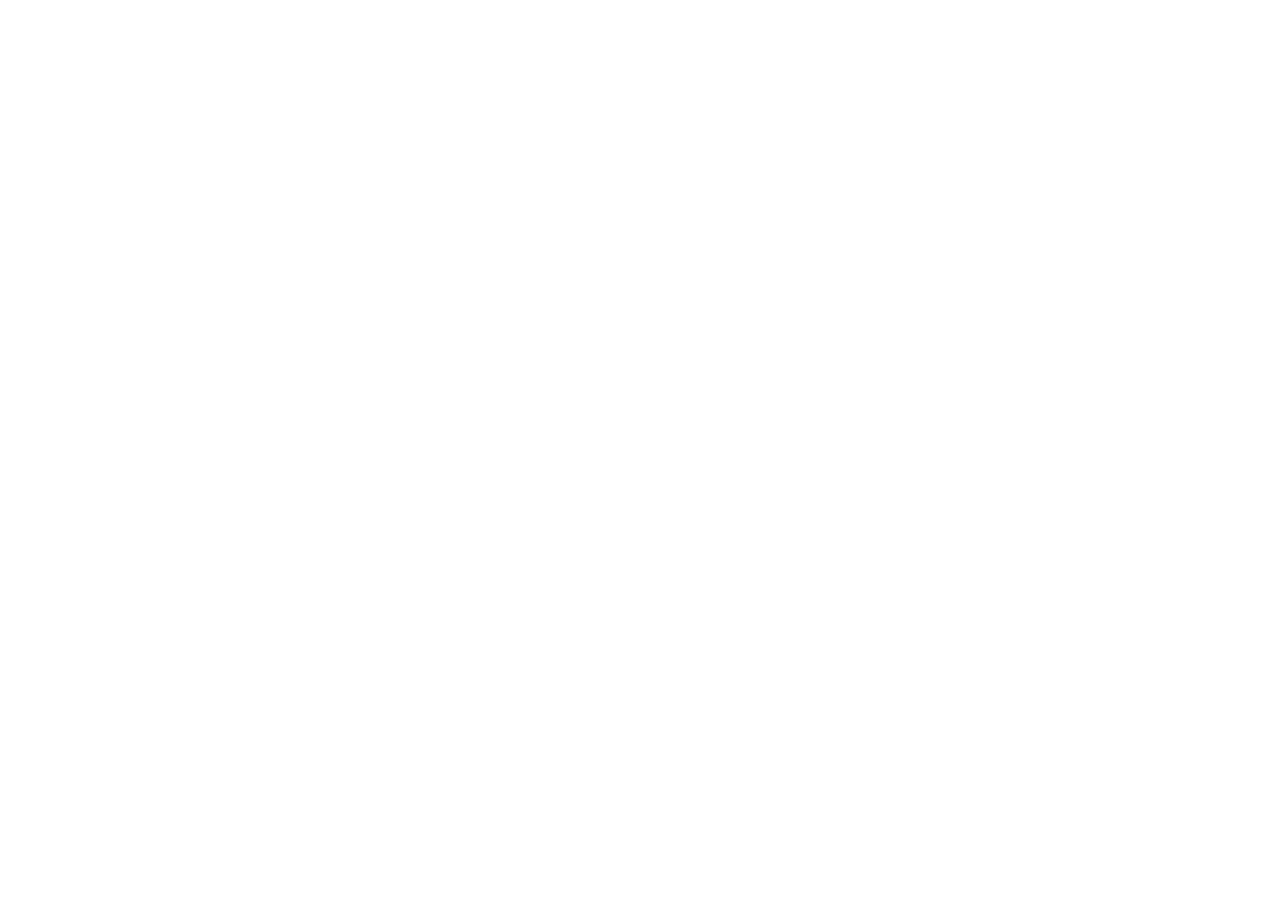
==== index.html @ 6db4206f "first commit" ====
<!DOCTYPE html>
<html lang="en">
<head>
    <meta charset="UTF-8">
    <meta http-equiv="X-UA-Compatible" content="IE=edge">
    <meta name="viewport" content="width=device-width, initial-scale=1.0">
    <title>Document</title>
</head>
<body>
    
</body>
</html>
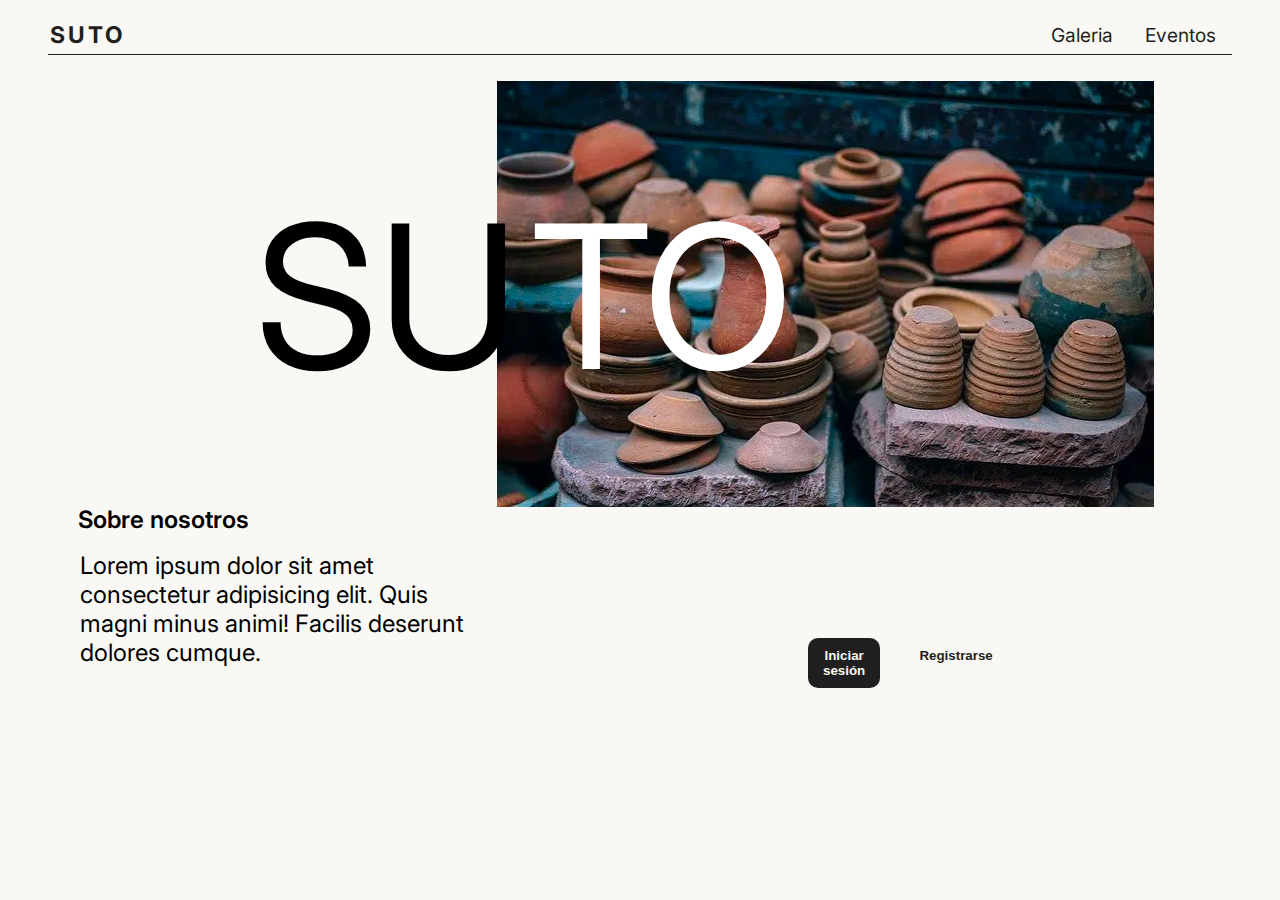
==== commit 4c490b16: "paginas terminadas" ====
--- a/index.html
+++ b/index.html
@@ -4,9 +4,43 @@
     <meta charset="UTF-8">
     <meta http-equiv="X-UA-Compatible" content="IE=edge">
     <meta name="viewport" content="width=device-width, initial-scale=1.0">
-    <title>Document</title>
+    <link rel="stylesheet" href="styles.css">
+    <title>Suto</title>
 </head>
 <body>
-    
+    <header class="header">
+        <div class="head_cont logo_nav">
+            <a href="/index.html" class="logo"><b>SUTO</b></a>
+            <nav class="navigation">
+                <ul>
+                    <li> <a href="/galeria.html">Galeria</a></li>
+                    <li> <a href="/eventos.html">Eventos</a></li>
+                </ul>
+            </nav>
+        </div>
+    </header>
+    <main class="indexBx">
+        <div>
+            <img class="imgIndex" src="/Imagenes/imgLogin/login.png" alt="Imagen de inicio">
+        </div>
+        <div class="text">
+            <P class="su">SU</P>
+        </div>
+        <div class="text">
+            <P class="to">TO</P>
+        </div>
+        <div>
+            <h3 class="titulo">Sobre nosotros</h3>
+        </div>
+        <div>
+            <p class="description">Lorem ipsum dolor sit amet consectetur adipisicing elit. Quis magni minus animi! Facilis deserunt dolores cumque.</p>
+        </div>
+        <div class="buttoms">
+            <a href="/login.html"><button class="sign">Iniciar sesión</button></a>
+            <button class="log">Registrarse</button>
+        </div>
+
+
+    </main>
 </body>
 </html>--- a/styles.css
+++ b/styles.css
@@ -0,0 +1,458 @@
+@import url('https://fonts.googleapis.com/css2?family=Inter&display=swap');
+
+*{
+    margin: 0;
+    padding: 0;
+    box-sizing: border-box;
+}
+
+body{
+    background-color: #FAF8F4 ; 
+    font-family:  'Inter', sans-serif;
+    color: #1f1f1f;
+    font-size: 1.2rem;
+    line-height: 1.4rem;
+    margin: 0;
+    text-decoration: none;
+   
+}
+.head_cont{
+    width: 100;
+    max-width: 1200px;
+    margin: 0 auto;
+    border-bottom: 1px solid #1f1f1f;
+    display: flex;
+    justify-content: space-between;
+}
+.header{
+    color: #1f1f1f;
+    padding: 1rem 3rem;
+    text-decoration: none;
+    
+}
+    .header a{
+    color: #1f1f1f;
+    text-decoration: none;
+    }
+.logo{
+    letter-spacing: 3px;
+    font-size: 1.2em;
+    padding: 2px;
+
+}
+.menu_icon{
+    display: none;
+    cursor: pointer;
+}
+.logo_nav{
+    display: flex;
+    justify-content: space-between;
+    align-items: center;
+    text-decoration: none;
+    flex-wrap: wrap;
+}
+.boton{
+    background-color: #1f1f1f;
+    border-radius: 10px;
+}
+.boton a{
+    color: #FAF8F4;
+}
+.navigation ul{
+    margin: 0;
+    padding: 0;
+    list-style: none;
+    text-decoration: none;
+    display: flex;
+}
+.navigation ul li{
+    display: inline-block;
+}
+.navigation ul li a{
+    display: block;
+    padding: 0.5rem 1rem;
+    transition: all 0.4s linear;
+}
+.navigation ul li a:hover{
+    color: #9D6A89;
+}
+
+.navigationEv{
+    margin: 0;
+    padding: 30px;
+    list-style: none;
+    text-decoration: none;
+    display: flex;
+}
+.navigationEv li {
+    display: inline-block;
+}
+.navigationEv li a{
+    display: block;
+    padding: 0.5rem 1rem;
+    transition: all 0.4s linear;
+    color: #1f1f1f;
+    text-decoration: none;
+}
+
+
+/* de aqui para arriba es navbar*/
+
+.title{
+    margin: 10px ;
+    padding: 40px ;
+    width: 10px;
+        
+}
+.cont_box{  
+    height: 100%;
+    width: 90%;
+    margin:70px;
+    display: flex;
+
+}
+.box{
+    margin: 2px; 
+    height: 85%;
+    
+}
+.img_cat{
+    margin: 15px;
+    height: 230px;
+    width: 230px;
+    border-radius: 6px;
+}
+button{
+    background: #F3E9E0;
+    border: none;
+    color: #1f1f1f;
+    padding: 10px;
+    width: 260px;
+    font-weight: 600;
+    cursor: pointer;
+    border-radius: 10px;
+}
+/* Hover  ⬇ */
+.container{
+    position: relative;
+    display:flex;
+    justify-content: center;
+    align-items: center;
+    flex-wrap: wrap;
+    max-width: 1100px;
+    left: 81px;
+}
+.container .card{
+    position: relative;
+    width: 230px;
+    height: 230px;
+    margin: 1.3rem;
+    overflow: hidden ;
+    
+}
+.container .card .imgBox
+.container .card .contentBox{
+    position: absolute;
+    top: 0;
+    left: 0;
+    width: 100%;
+    height: 100%;
+}
+.container .card .imgBox img{
+    position: absolute;
+    top: 0;
+    left: 0;
+    width: 100%;
+    height: 100%;
+    object-fit: cover;
+    border-radius: 10px;
+}
+.container .card .contentBox::before{
+    content:'';
+    position: absolute;
+    top: 0;
+    left: 0;
+    width: 100%;
+    height: 100%;
+    background: #FAF8F4;
+    transform: scaleX(0);
+    transition: transform 0.5s ease-in-out;
+    transform-origin: right;
+    transition-delay: 0.5s;
+}
+.container .card:hover .contentBox::before{
+    transform: scaleX(1);
+    transition: transform 0.5s ease-in-out;
+    transform-origin: left;
+    transition-delay: 0s;
+}
+.container .card .contentBox{
+    display: flex;
+    justify-content: center;
+    align-items: center;
+}
+.container .card .contentBox .content{
+   position: relative;
+   padding: 30px;
+   z-index: 1;
+   transition: 0.5s;
+   transform: translate(-300px);
+   transition-delay: 0s;
+}
+.container .card:hover .contentBox .content{
+    transform: translate(0px);
+    transition-delay: 0.5s;
+}
+.container .card:hover .contentBox .content h3{
+    font-size: 1.3em;
+    text-transform: uppercase;
+    letter-spacing: 1px;
+}
+.container .card:hover .contentBox .content p{
+    font-size: 1em;
+    line-height: 1.4em;
+    font-weight: 300;
+}
+
+/* Cartel  ⬇ */
+.cartel{
+    position: absolute;
+    width: 717px;
+    height: 361px;
+    left: 81px;
+    top: 245px;
+}
+.eventName{    
+    position: absolute;
+    width: 390px;
+    height: 41px;
+    left: 896px;
+    top: 245px;
+    font-style: normal;
+    font-weight: 700;
+    font-size: 36px;
+    line-height: 52px;
+}
+.eventDescr{
+    position: absolute;
+    width: 390px;
+    height: 67px;
+    left: 896px;
+    top: 306px;
+    font-style: normal;
+    font-weight: 400;
+    font-size: 20px;
+    line-height: 24px;
+}
+/*  index ⬇ */
+
+.indexBx{
+    margin: 10px 3rem ;
+    width: 57.5em;
+    height: 426px;
+    
+}
+.imgIndex{
+    position: absolute;
+    width: 657px;
+    height: 426px;
+    left: 25.9em;
+}
+.su{
+    position: absolute;
+    width: 603px;
+    height: 227px;
+    left: 255px;
+    top: 175px;
+
+    font-family: 'Inter';
+    font-style: normal;
+    font-weight: 400;
+    font-size: 200px;
+    line-height: 242px;
+
+    color: #000000;
+}
+
+.to{
+    position: absolute;
+    width: 603px;
+    height: 227px;
+    left: 530px;
+    top: 175px;
+    
+    font-family: 'Inter';
+    font-style: normal;
+    font-weight: 400;
+    font-size: 200px;
+    line-height: 242px;
+    
+    color: #FFFFFF;
+}
+.titulo{
+    position: absolute;
+    width: 190px;
+    height: 26px;
+    left: 78px;
+    top: 505px;
+
+    font-family: 'Inter';
+    font-style: normal;
+    font-weight: 600;
+    font-size: 24px;
+    line-height: 29px;
+
+    color: #000000;
+
+}
+.description{
+    position: absolute;
+    width: 385px;
+    height: 151px;
+    left: 80px;
+    top: 551px;
+
+    font-family: 'Inter';
+    font-style: normal;
+    font-weight: 400;
+    font-size: 24px;
+    line-height: 29px;
+    color: #000000;
+}
+.buttoms{
+    height: 50px;
+    width: 240px;
+    padding: 3px;
+    position: absolute;
+    left:50rem;
+    top: 630px;
+    display: flex;
+}
+.log{
+    background: #FAF8F4;
+    border: none;
+    color: #1f1f1f;
+    padding: 10px;
+    width: 100%;
+    font-weight: 600;
+    cursor: pointer;
+    margin: 5px;
+}
+.sign{
+    background: #1F1F1F;
+    border: none;
+    color: #FAF8F4;
+    padding: 10px;
+    font-weight: 600;
+    cursor: pointer;
+    margin: 5px;
+    width: 100%;
+}
+/*  index ⬇ */
+
+.cont_log{
+    box-sizing: border-box;
+    position: absolute;
+    width: 615px;
+    height: 618px;
+    left: 100px;
+    top: 72px;
+    
+}
+.titulo1{
+    position: absolute;
+    height: 29px;
+    width: 172px;
+    left: 180px;
+    top: 119px;
+}
+.email{
+    display: flex;
+    flex-direction: column;
+    align-items: flex-start;
+    padding: 0px;
+    gap: 2px;
+    border-radius: 5px;
+
+    position: absolute;
+    width: 501px;
+    height: 47px;
+    left: 30px;
+    top: 230px;
+}
+.pass{
+    display: flex;
+    flex-direction: column;
+    align-items: flex-start;
+    padding: 0px;
+    gap: 2px;
+
+    position: absolute;
+    width: 501px;
+    height: 47px;
+    left: 30px;
+    top: 350px;
+    border-radius: 5px;
+}
+.textCorr{
+    position: absolute;
+    width: 501px;
+    height: 47px;
+    left: 30px;
+    top: 198px;
+}
+.textPass{
+    position: absolute;
+    width: 501px;
+    height: 47px;
+    left: 30px;
+    top: 319px;
+}
+.forgPass{
+    position: absolute;
+    width: 501px;
+    height: 47px;
+    left: 329px;
+    top: 405px;
+    color: grey;
+}
+.login{
+    position: absolute;
+    width: 300px;
+    height: 47px;
+    left: 130px;
+    top: 480px;
+    background-color: #1F1F1F;
+    color: #F3E9E0;    
+}
+.imgLog{
+    position: absolute;
+    width: 100px;
+    height: 600px;
+    left: 560px;
+    top: 90px;
+}
+.imgPrd{
+    position: absolute;
+    width: 473px;
+    height: 474px;
+    left: 145px;
+    top: 150px;
+}
+.ddd{
+    position: absolute;
+    width: 509px;
+    height: 75px;
+    left: 696px;
+    top: 326px;
+}
+.nombres{
+    position: absolute;
+    width: 186px;
+    height: 53px;
+    left: 694px;
+    top: 232px;
+    border-color: #000000;
+}
+
+
